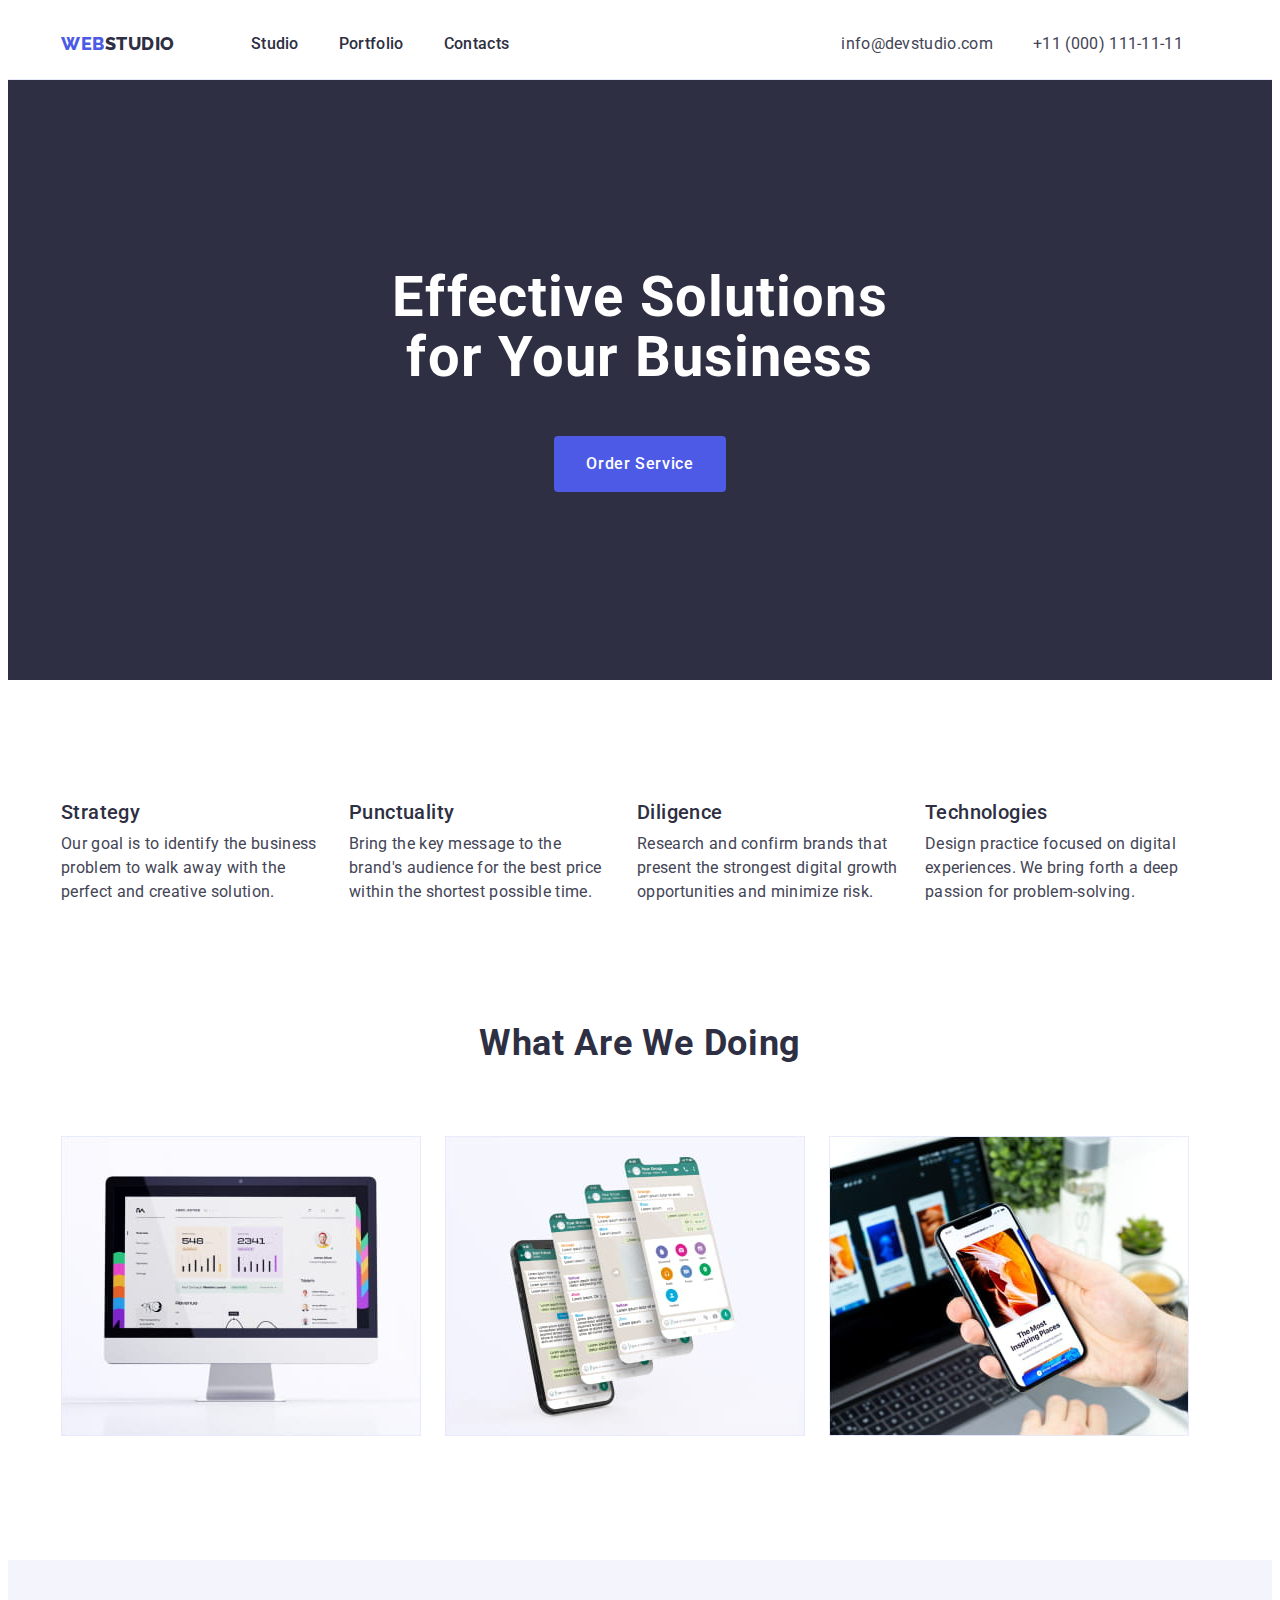
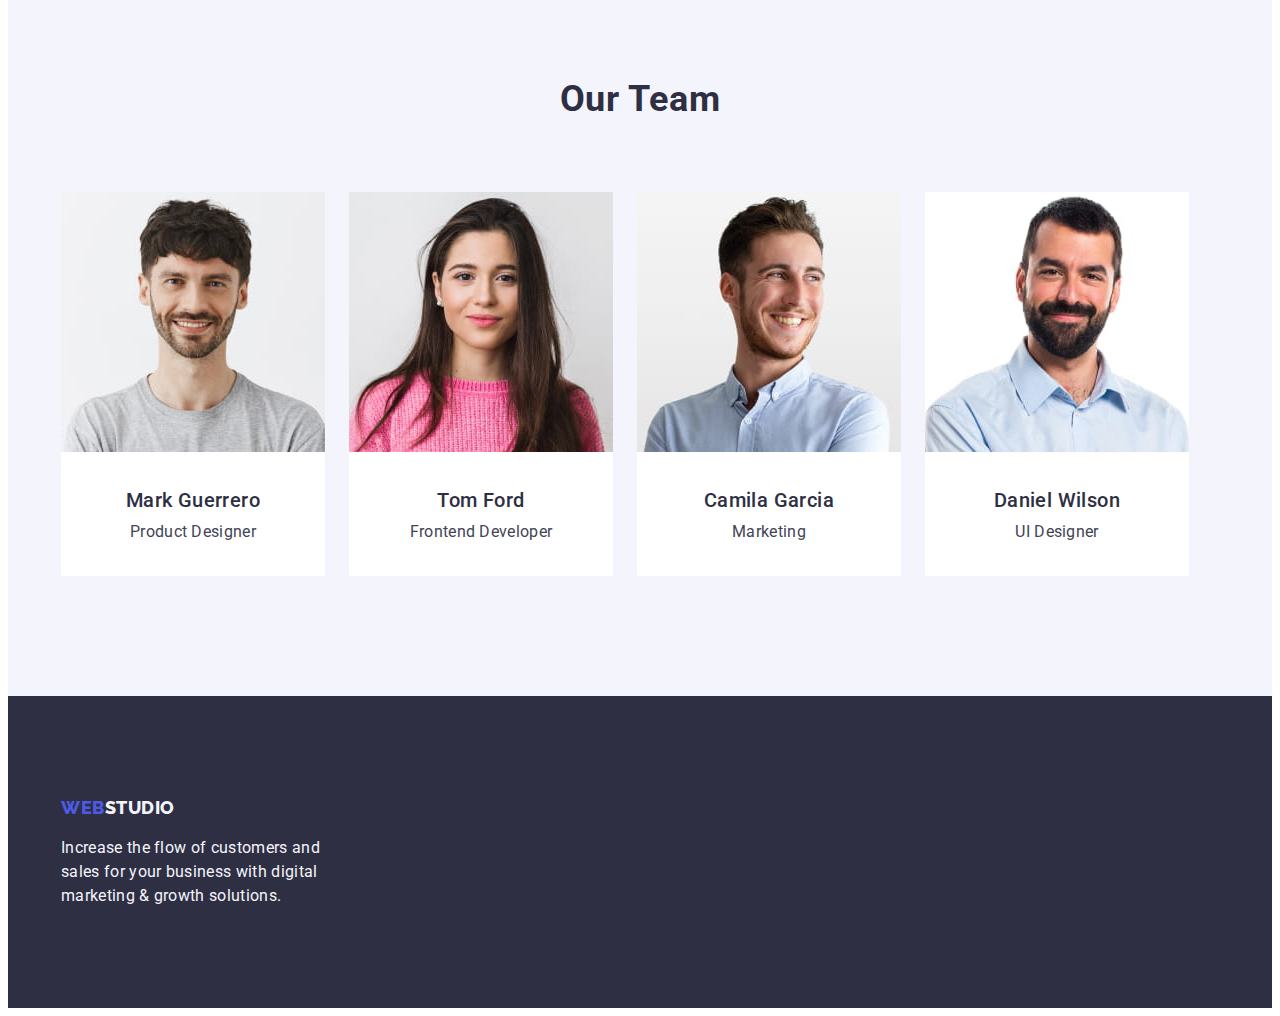
==== index.html @ 7da75454 "Initial commit" ====
<!DOCTYPE html>
<html lang="en">
  <head>
    <link rel="stylesheet" href="./css/styles.css" />
    <meta charset="UTF-8" />
    <meta http-equiv="X-UA-Compatible" content="IE=edge" />
    <meta name="viewport" content="width=device-width, initial-scale=1.0" />
    <title>Webstudio</title>
    <link rel="preconnect" href="https://fonts.googleapis.com" />
    <link rel="preconnect" href="https://fonts.gstatic.com" crossorigin />
    <link
      href="https://fonts.googleapis.com/css2?family=Raleway:wght@800&family=Roboto:wght@400;500;700;900&display=swap"
      rel="stylesheet"
    />
    <link
      rel="stylesheet"
      href="https://cdnjs.cloudflare.com/ajax/libs/modern-normalize/1.1.0/modern-normalize.min.css"
      integrity="sha512-wpPYUAdjBVSE4KJnH1VR1HeZfpl1ub8YT/NKx4PuQ5NmX2tKuGu6U/JRp5y+Y8XG2tV+wKQpNHVUX03MfMFn9Q=="
      crossorigin="anonymous"
      referrerpolicy="no-referrer"
    />
    <link rel="stylesheet" href="./css/styles.css" />
  </head>
  <body>
    <header class="page-header">
      <div class="container conteiner-flex">
        <nav class="page-nav">
          <a class="link logo" href="./index.html"
            >WEB<span class="studio">Studio</span></a
          >
          <ul class="list header-flex">
            <li><a href="./index.html" class="menu-link link">Studio</a></li>
            <li>
              <a href="./portfolio.html" class="menu-link link">Portfolio</a>
            </li>
            <li><a href="" class="menu-link link">Contacts</a></li>
          </ul>
        </nav>
        <address class="contact-information">
          <ul class="list link flex-adress">
            <li class="contakt-mail link">
              <a class="contact-link link" href="mailto:info@devstudio.com"
                >info@devstudio.com</a
              >
            </li>
            <li class="contakt-mail link">
              <a class="contact-link link" href="tel:+110001111111"
                >+11 (000) 111-11-11</a
              >
            </li>
          </ul>
        </address>
      </div>
    </header>
    <main>
      <!-- section1 -->
      <section class="section-one">
        <div class="container">
          <h1 class="main-text">Effective Solutions for Your Business</h1>
          <button class="button-one" type="button">
            <span class="button-text">Order Service</span>
          </button>
        </div>
      </section>

      <!-- section2 -->
      <section class="section-two">
        <div class="container">
          <h2 hidden class="main-text-second">our strategy</h2>
          <ul class="list_style list flex-text-about">
            <li>
              <h3 class="main-two-section">Strategy</h3>
              <p class="two-section-text">
                Our goal is to identify the business problem to walk away with
                the perfect and creative solution.
              </p>
            </li>
            <li>
              <h3 class="main-two-section">Punctuality</h3>
              <p class="two-section-text">
                Bring the key message to the brand's audience for the best price
                within the shortest possible time.
              </p>
            </li>
            <li>
              <h3 class="main-two-section">Diligence</h3>
              <p class="two-section-text">
                Research and confirm brands that present the strongest digital
                growth opportunities and minimize risk.
              </p>
            </li>
            <li>
              <h3 class="main-two-section">Technologies</h3>
              <p class="two-section-text">
                Design practice focused on digital experiences. We bring forth a
                deep passion for problem-solving.
              </p>
            </li>
          </ul>
        </div>
      </section>
      <!-- section3 -->
      <section class="section-three">
        <div class="container">
          <h2 class="name-section">What Are We Doing</h2>
          <ul class="list flex-photo-first-page">
            <li>
              <img
                class=".photo-first-page"
                src="./images/img_1.jpg"
                alt="PC"
                width="360"
                height="300"
              />
            </li>
            <li>
              <img
                class=".photo-first-page"
                src="./images/img_2.jpg"
                alt="Phones"
                width="360"
                height="300"
              />
            </li>
            <li>
              <img
                class=".photo-first-page"
                src="./images/img_3.jpg"
                alt="PC and Phones"
                width="360"
                height="300"
              />
            </li>
          </ul>
        </div>
      </section>
      <!-- section 4 -->
      <section class="section-four">
        <div class="container">
          <h2 class="name-section">Our Team</h2>
          <ul class="list flex-photo-worker">
            <li class="back-photo">
              <img
                src="./images/img.jpg"
                alt="PHOTO MARK"
                width="264"
                height="260"
              /><div class="cont-worker-information">
              <h3 class="main-two-section">Mark Guerrero</h3>
              <p class="two-section-text">Product Designer</p><div>
            </li>
            <li class="back-photo">
              <img
                src="./images/img-1.jpg"
                alt="PHOTO TOM"
                width="264"
                height="260"
              />
              <div class="cont-worker-information">
              <h3 class="main-two-section">Tom Ford</h3>
              <p class="two-section-text">Frontend Developer</p></div>
            </li>
            <li class="back-photo">
              <img
                src="./images/./img-2.jpg"
                alt="PHOTO CAMILA"
                width="264"
                height="260"
              /><div class="cont-worker-information">
              <h3 class="main-two-section">Camila Garcia</h3>
              <p class="two-section-text">Marketing</p></div>
            </li>
            <li class="back-photo">
              <img
                src="./images/img-3.jpg"
                alt="PHOTO DANIEL"
                width="264"
                height="260"
              /><div class="cont-worker-information">
              <h3 class="main-two-section">Daniel Wilson</h3>
              <p class="two-section-text">UI Designer</p>
            </li>
          </ul>
        </div>
      </section>
    </main>
    <!-- Підвал -->
    <footer class="main-footer">
      <div class="container">
        <a class="link logo-footer" href="./index.html"
          >WEB<span class="studio-footer">Studio</span></a
        >
        <p class="footer-pharagrafe">
          Increase the flow of customers and <br />
          sales for your business with digital <br />
          marketing & growth solutions.
        </p>
      </div>
    </footer>
  </body>
</html>
---- css/styles.css ----
p,
h1,
h2,
h3,
h4,
h5,
h6 {
  margin: 0;
}
ul {
  margin: 0;
  padding: 0;
}

:root .list {
  list-style: none;
  text-decoration: none;
}
.link {
  text-decoration: none;
  font-style: normal;
}
body {
  font-family: "Roboto", sans-serif;
  color: #434455;
  background-color: #ffffff;
}
.page-header {
  border-bottom: #e7e9fc solid 1px;
}

.logo {
  font-family: "Raleway", sans-serif;
  font-weight: 800;
  font-size: 18px;
  line-height: 1.17;
  display: flex;
  align-items: center;
  letter-spacing: 0.03em;
  text-transform: uppercase;
  color: #4d5ae5;
  text-decoration: none;
}
.studio {
  font-family: "Raleway", sans-serif;
  font-weight: 800;
  font-size: 18px;
  line-height: 1.17;
  letter-spacing: 0.03em;
  text-transform: uppercase;
  color: #2e2f42;
  text-decoration: none;
}
.menu-link {
  font-weight: 500;
  font-size: 16px;
  line-height: 1.5;
  letter-spacing: 0.02em;
  color: #2e2f42;
  padding-top: 24px;
  padding-bottom: 24px;
}
.menu-link:hover {
  color: #404bbf;
}
.menu-link:focus {
  color: #404bbf;
}
.contact-information {
  font-size: normal;
  list-style: none;
  font-style: normal;
}
.contact-information:focus,
.contact-information:hover {
  color: #404bbf;
}
.contact-link {
  font-size: 16px;
  line-height: 1.5;
  letter-spacing: 0.02em;
  color: #434455;
}
.contact-link:focus,
.contact-link:hover {
  color: #404bbf;
}

/* -------------------------MAIN------------------  */
.section-one {
  background-color: #2e2f42;
  padding-top: 188px;
  padding-bottom: 188px;
}
h1 {
  font-size: 56px;
  line-height: 1.07;
  text-align: center;
  letter-spacing: 0.02em;
  color: #ffffff;
}
.button-one {
  background-color: #4d5ae5;
  font-family: "Roboto", sans-serif;
  font-weight: 500;
  font-size: 16px;
  line-height: 1.5;
  letter-spacing: 0.04em;
  color: #ffffff;
  cursor: pointer;
  padding: 16px 32px;
  border-radius: 4px;
  border: 0px;
  margin: 0 auto;
  display: block;
  margin-top: 48px;
}
.button-one:hover,
.button-one:focus {
  background-color: #404bbf;
}
.button-text {
  font-family: "Roboto", sans-serif;
}

/* -----------section two------------------ */
.section-two {
  padding-top: 120px;
  padding-bottom: 120px;
}
.main-two-section {
  font-weight: 500;
  font-size: 20px;
  line-height: 1.2;
  letter-spacing: 0.02em;
  color: #2e2f42;
  display: contents;
}
.two-section-text {
  font-size: 16px;
  line-height: 1.5;
  letter-spacing: 0.02em;
  color: #434455;
  margin-top: 8px;
}
.main-two-section {
  text-align: center;
  margin-top: 32px;
}

/* ---------------section 3--------------- */
.section-three {
  padding-bottom: 120px;
}
.name-section {
  font-size: 36px;
  line-height: 1.11;
  text-align: center;
  letter-spacing: 0.02em;
  text-transform: capitalize;
  color: #2e2f42;
}
/* ---------------section 4--------------- */
.section-four {
  background-color: #f4f4fd;
  padding-top: 120px;
  padding-bottom: 120px;
}
.back-photo {
  background-color: #ffffff;
}
.cont-worker-information {
  padding-top: 32px;
  padding-bottom: 32px;
  text-align: center;
}
/* ---------------footer--------------- */
.main-footer {
  background-color: #2e2f42;
  padding-top: 101px;
  padding-bottom: 100px;
}
.footer-pharagrafe {
  margin-top: 17.5px;
}
.footer-logo {
  color: #f4f4fd;
}
.footer-pharagrafe {
  font-size: 16px;
  line-height: 1.5;
  letter-spacing: 0.02em;
  color: #f4f4fd;
}

.logo-footer {
  font-family: "Raleway", sans-serif;
  font-weight: 800;
  font-size: 18px;
  line-height: 1.17;
  display: flex;
  align-items: center;
  letter-spacing: 0.03em;
  text-transform: uppercase;
  color: #4d5ae5;
  text-decoration: none;
}
.studio-footer {
  font-family: "Raleway", sans-serif;
  font-weight: 800;
  font-size: 18px;
  line-height: 1.17;
  letter-spacing: 0.03em;
  text-transform: uppercase;
  color: #f4f4fd;
  text-decoration: none;
}

/*    PAAAAAAAAAAAAAAAGE TWO */
/* -----------HEADER--------------- */
.section-one-two-page {
  padding-top: 96px;
  padding-bottom: 120px;
}
.button-second-page {
  font-family: "Roboto", sans-serif;
  font-weight: 500;
  font-size: 16px;
  line-height: 1.5;
  letter-spacing: 0.04em;
  color: #4d5ae5;
  background-color: #f4f4fd;
  cursor: pointer;
}
.button-second-page:hover {
  color: #ffffff;
  background-color: #404bbf;
}
.button-second-page:focus {
  color: #ffffff;
  background-color: #404bbf;
}
.page-two-border {
  border-left: #e7e9fc solid 1px;
}
.main-two-page {
  font-weight: 500;
  font-size: 20px;
  line-height: 1.2;
  letter-spacing: 0.02em;
  color: #2e2f42;
}
.two-page-text {
  font-size: 16px;
  line-height: 1.5;
  letter-spacing: 0.02em;
  color: #434455;
  margin-top: 8px;
  /* padding-bottom: 32px;
  padding-left: 16px; */
}
.flex-img {
  display: block;
}
.img-text {
  padding-left: 16px;
  justify-content: flex-start;
  border-bottom: #e7e9fc solid 1px;
  border-left: #e7e9fc solid 1px;
  border-right: #e7e9fc solid 1px;
  padding-top: 32px;
  padding-bottom: 32px;
  padding-left: 16px;
}
.container {
  width: 1158px;
  padding-left: 15px;
  padding-right: 15px;
  margin: 0 auto;
}
.conteiner-flex {
  display: flex;
  align-items: center;
}
.page-nav {
  display: flex;
  align-items: center;
}

.header-flex {
  display: flex;
  align-items: center;
  gap: 40px;
  margin-right: 332px;
}
.flex-adress {
  display: flex;
  align-items: center;
  gap: 40px;
}
.logo {
  margin-right: 76px;
  padding: 25px 0;
}
.main-text {
  width: 496px;
  height: 120px;
  margin: 0 auto;
}
.flex-text-about {
  display: flex;
  gap: 24px;
}
.two-section-text {
  width: 264px;
}
.name-section {
  margin: 0 auto 72px;
}
.flex-photo-first-page {
  display: flex;
  margin-top: 72px;
  gap: 24px;
  margin: 72px auto 0;
}
.flex-photo-worker {
  display: flex;
  gap: 24px;
  margin: 0 auto;
}
.photo-first-page {
  display: block;
  max-width: 100%;
  height: auto;
}
/* потребує доопрацювання */
/* Флекси 2 сторінка */

.button-flex {
  display: flex;
  gap: 24px;
  justify-content: center;
  margin-bottom: 72px;
}
.button-second-page {
  box-sizing: content-box;
  padding: 12px 24px;
  border: 1px solid #e7e9fc;
  border-radius: 4px;
  column-gap: 24px;
}
.flex-photos {
  display: flex;
  flex-wrap: wrap;
  flex-basis: calc((100% - 48px) / 3);
  gap: 24px;
}
.conteiner-phoro {
  flex-basis: calc((100% -48px) / 3);
  row-gap: 48px;
}
---- css/styles.css ----
p,
h1,
h2,
h3,
h4,
h5,
h6 {
  margin: 0;
}
ul {
  margin: 0;
  padding: 0;
}

:root .list {
  list-style: none;
  text-decoration: none;
}
.link {
  text-decoration: none;
  font-style: normal;
}
body {
  font-family: "Roboto", sans-serif;
  color: #434455;
  background-color: #ffffff;
}
.page-header {
  border-bottom: #e7e9fc solid 1px;
}

.logo {
  font-family: "Raleway", sans-serif;
  font-weight: 800;
  font-size: 18px;
  line-height: 1.17;
  display: flex;
  align-items: center;
  letter-spacing: 0.03em;
  text-transform: uppercase;
  color: #4d5ae5;
  text-decoration: none;
}
.studio {
  font-family: "Raleway", sans-serif;
  font-weight: 800;
  font-size: 18px;
  line-height: 1.17;
  letter-spacing: 0.03em;
  text-transform: uppercase;
  color: #2e2f42;
  text-decoration: none;
}
.menu-link {
  font-weight: 500;
  font-size: 16px;
  line-height: 1.5;
  letter-spacing: 0.02em;
  color: #2e2f42;
  padding-top: 24px;
  padding-bottom: 24px;
}
.menu-link:hover {
  color: #404bbf;
}
.menu-link:focus {
  color: #404bbf;
}
.contact-information {
  font-size: normal;
  list-style: none;
  font-style: normal;
}
.contact-information:focus,
.contact-information:hover {
  color: #404bbf;
}
.contact-link {
  font-size: 16px;
  line-height: 1.5;
  letter-spacing: 0.02em;
  color: #434455;
}
.contact-link:focus,
.contact-link:hover {
  color: #404bbf;
}

/* -------------------------MAIN------------------  */
.section-one {
  background-color: #2e2f42;
  padding-top: 188px;
  padding-bottom: 188px;
}
h1 {
  font-size: 56px;
  line-height: 1.07;
  text-align: center;
  letter-spacing: 0.02em;
  color: #ffffff;
}
.button-one {
  background-color: #4d5ae5;
  font-family: "Roboto", sans-serif;
  font-weight: 500;
  font-size: 16px;
  line-height: 1.5;
  letter-spacing: 0.04em;
  color: #ffffff;
  cursor: pointer;
  padding: 16px 32px;
  border-radius: 4px;
  border: 0px;
  margin: 0 auto;
  display: block;
  margin-top: 48px;
}
.button-one:hover,
.button-one:focus {
  background-color: #404bbf;
}
.button-text {
  font-family: "Roboto", sans-serif;
}

/* -----------section two------------------ */
.section-two {
  padding-top: 120px;
  padding-bottom: 120px;
}
.main-two-section {
  font-weight: 500;
  font-size: 20px;
  line-height: 1.2;
  letter-spacing: 0.02em;
  color: #2e2f42;
  display: contents;
}
.two-section-text {
  font-size: 16px;
  line-height: 1.5;
  letter-spacing: 0.02em;
  color: #434455;
  margin-top: 8px;
}
.main-two-section {
  text-align: center;
  margin-top: 32px;
}

/* ---------------section 3--------------- */
.section-three {
  padding-bottom: 120px;
}
.name-section {
  font-size: 36px;
  line-height: 1.11;
  text-align: center;
  letter-spacing: 0.02em;
  text-transform: capitalize;
  color: #2e2f42;
}
/* ---------------section 4--------------- */
.section-four {
  background-color: #f4f4fd;
  padding-top: 120px;
  padding-bottom: 120px;
}
.back-photo {
  background-color: #ffffff;
}
.cont-worker-information {
  padding-top: 32px;
  padding-bottom: 32px;
  text-align: center;
}
/* ---------------footer--------------- */
.main-footer {
  background-color: #2e2f42;
  padding-top: 101px;
  padding-bottom: 100px;
}
.footer-pharagrafe {
  margin-top: 17.5px;
}
.footer-logo {
  color: #f4f4fd;
}
.footer-pharagrafe {
  font-size: 16px;
  line-height: 1.5;
  letter-spacing: 0.02em;
  color: #f4f4fd;
}

.logo-footer {
  font-family: "Raleway", sans-serif;
  font-weight: 800;
  font-size: 18px;
  line-height: 1.17;
  display: flex;
  align-items: center;
  letter-spacing: 0.03em;
  text-transform: uppercase;
  color: #4d5ae5;
  text-decoration: none;
}
.studio-footer {
  font-family: "Raleway", sans-serif;
  font-weight: 800;
  font-size: 18px;
  line-height: 1.17;
  letter-spacing: 0.03em;
  text-transform: uppercase;
  color: #f4f4fd;
  text-decoration: none;
}

/*    PAAAAAAAAAAAAAAAGE TWO */
/* -----------HEADER--------------- */
.section-one-two-page {
  padding-top: 96px;
  padding-bottom: 120px;
}
.button-second-page {
  font-family: "Roboto", sans-serif;
  font-weight: 500;
  font-size: 16px;
  line-height: 1.5;
  letter-spacing: 0.04em;
  color: #4d5ae5;
  background-color: #f4f4fd;
  cursor: pointer;
}
.button-second-page:hover {
  color: #ffffff;
  background-color: #404bbf;
}
.button-second-page:focus {
  color: #ffffff;
  background-color: #404bbf;
}
.page-two-border {
  border-left: #e7e9fc solid 1px;
}
.main-two-page {
  font-weight: 500;
  font-size: 20px;
  line-height: 1.2;
  letter-spacing: 0.02em;
  color: #2e2f42;
}
.two-page-text {
  font-size: 16px;
  line-height: 1.5;
  letter-spacing: 0.02em;
  color: #434455;
  margin-top: 8px;
  /* padding-bottom: 32px;
  padding-left: 16px; */
}
.flex-img {
  display: block;
}
.img-text {
  padding-left: 16px;
  justify-content: flex-start;
  border-bottom: #e7e9fc solid 1px;
  border-left: #e7e9fc solid 1px;
  border-right: #e7e9fc solid 1px;
  padding-top: 32px;
  padding-bottom: 32px;
  padding-left: 16px;
}
.container {
  width: 1158px;
  padding-left: 15px;
  padding-right: 15px;
  margin: 0 auto;
}
.conteiner-flex {
  display: flex;
  align-items: center;
}
.page-nav {
  display: flex;
  align-items: center;
}

.header-flex {
  display: flex;
  align-items: center;
  gap: 40px;
  margin-right: 332px;
}
.flex-adress {
  display: flex;
  align-items: center;
  gap: 40px;
}
.logo {
  margin-right: 76px;
  padding: 25px 0;
}
.main-text {
  width: 496px;
  height: 120px;
  margin: 0 auto;
}
.flex-text-about {
  display: flex;
  gap: 24px;
}
.two-section-text {
  width: 264px;
}
.name-section {
  margin: 0 auto 72px;
}
.flex-photo-first-page {
  display: flex;
  margin-top: 72px;
  gap: 24px;
  margin: 72px auto 0;
}
.flex-photo-worker {
  display: flex;
  gap: 24px;
  margin: 0 auto;
}
.photo-first-page {
  display: block;
  max-width: 100%;
  height: auto;
}
/* потребує доопрацювання */
/* Флекси 2 сторінка */

.button-flex {
  display: flex;
  gap: 24px;
  justify-content: center;
  margin-bottom: 72px;
}
.button-second-page {
  box-sizing: content-box;
  padding: 12px 24px;
  border: 1px solid #e7e9fc;
  border-radius: 4px;
  column-gap: 24px;
}
.flex-photos {
  display: flex;
  flex-wrap: wrap;
  flex-basis: calc((100% - 48px) / 3);
  gap: 24px;
}
.conteiner-phoro {
  flex-basis: calc((100% -48px) / 3);
  row-gap: 48px;
}
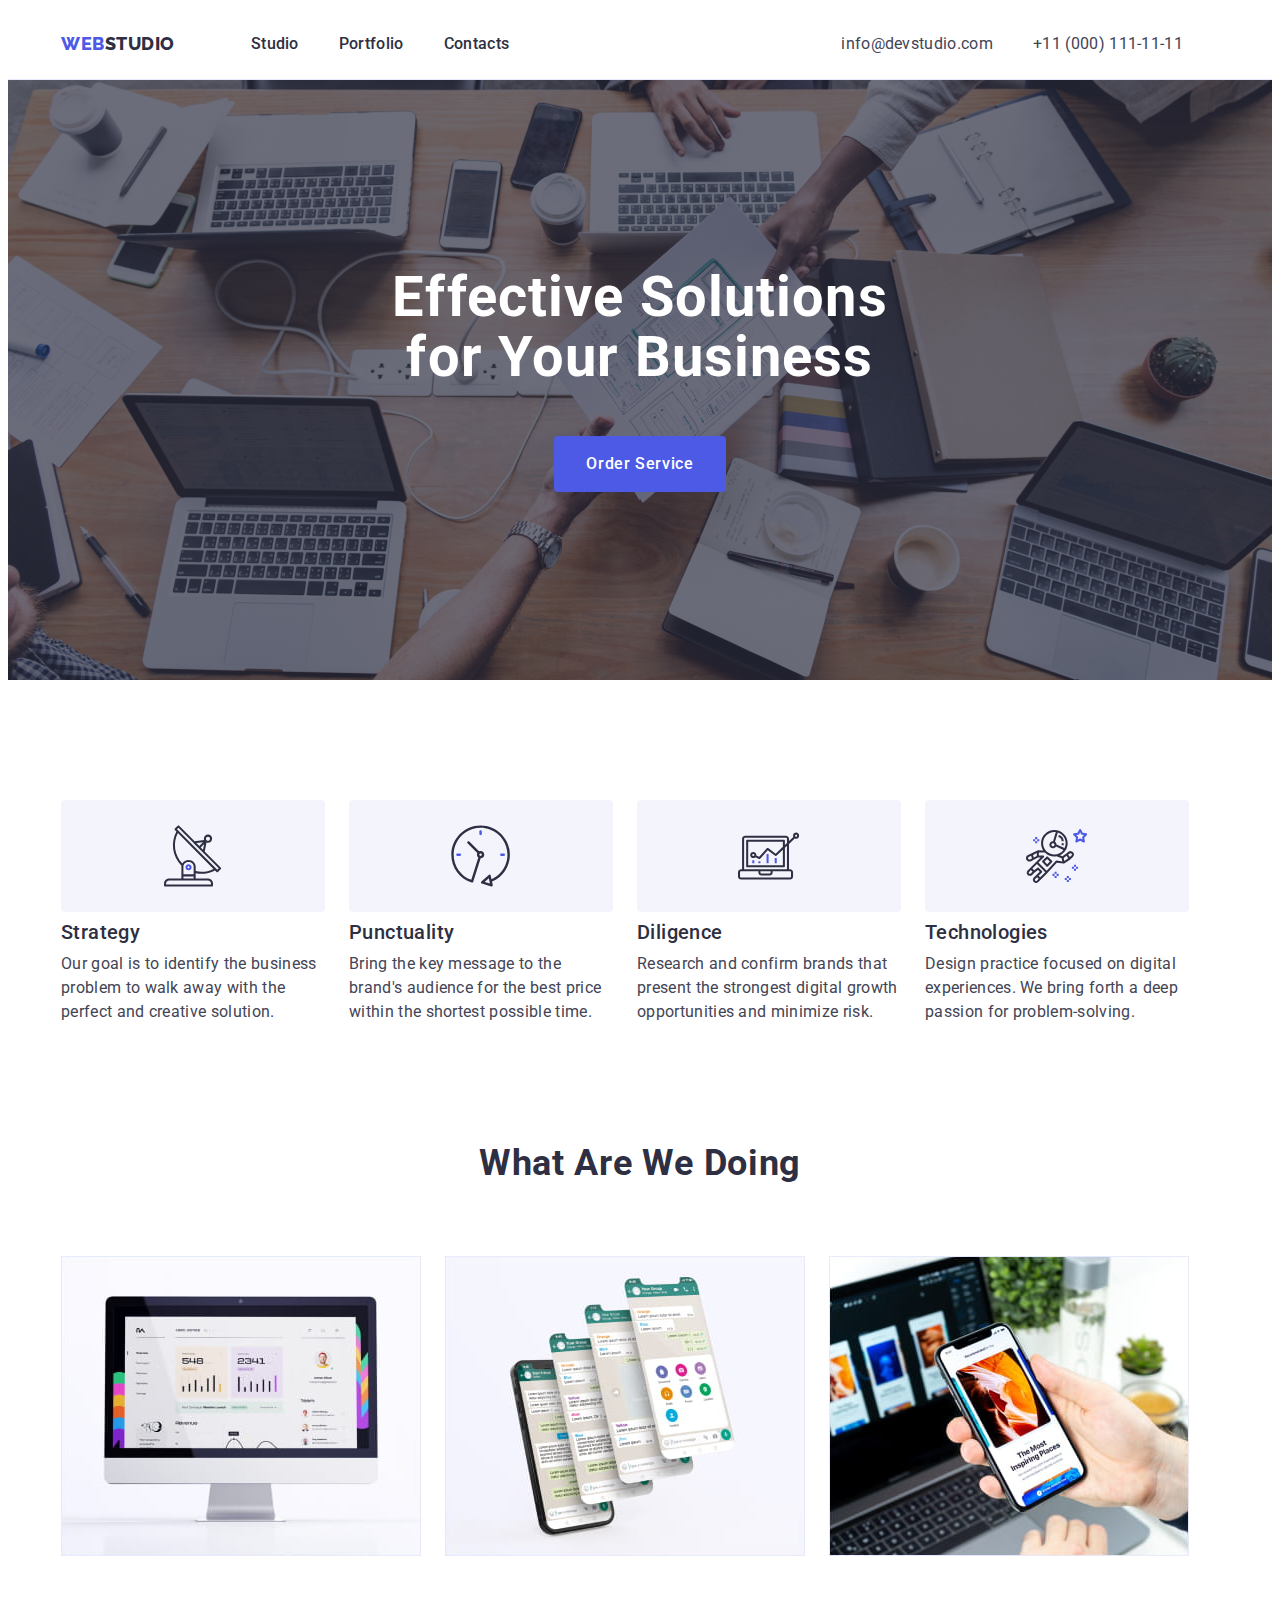
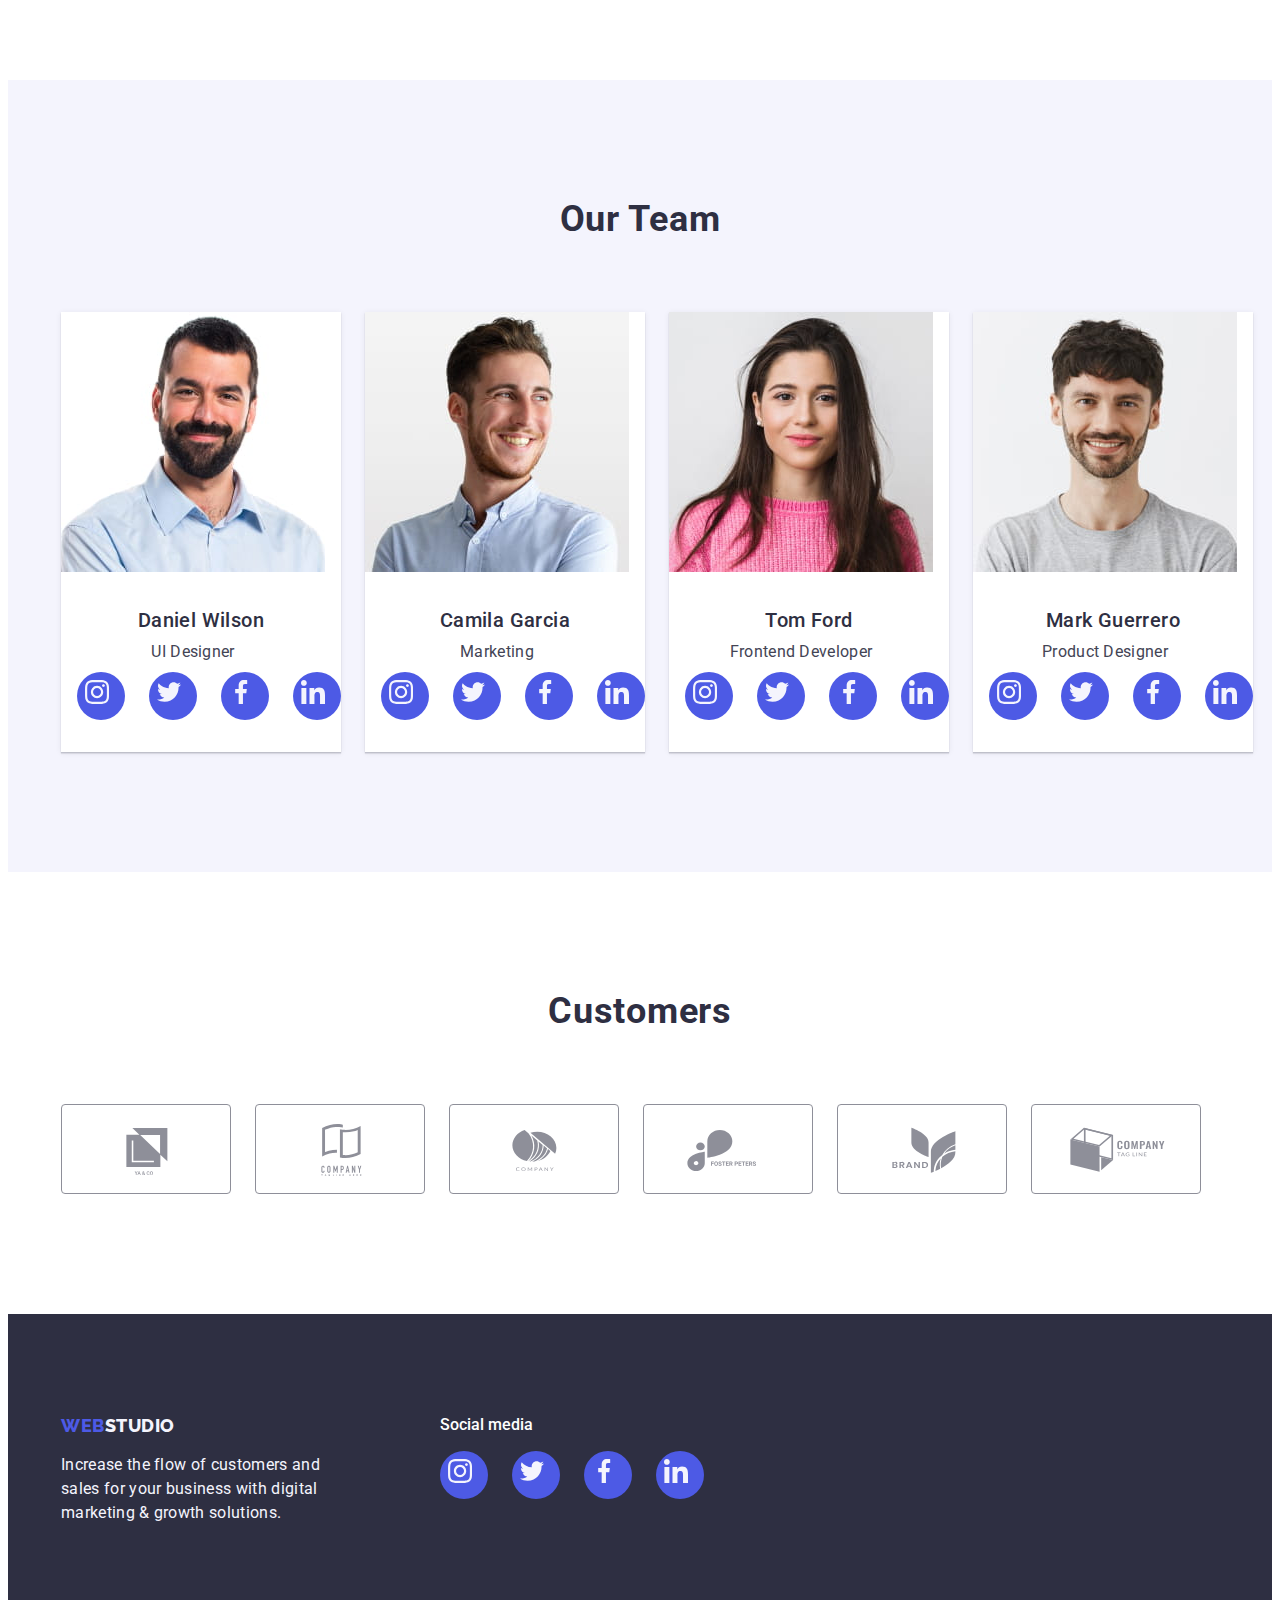
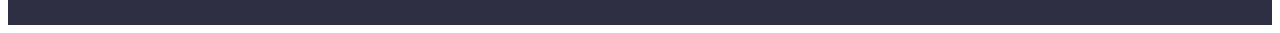
==== commit 14cd78ad: "спроба 1" ====
--- a/index.html
+++ b/index.html
@@ -69,6 +69,11 @@
           <h2 hidden class="main-text-second">our strategy</h2>
           <ul class="list_style list flex-text-about">
             <li>
+              <div class="icons-box">
+              <svg class="advantages-icons">
+                <use href="./icons.svg#icon-antenna"></use>
+              </svg>
+              </div>
               <h3 class="main-two-section">Strategy</h3>
               <p class="two-section-text">
                 Our goal is to identify the business problem to walk away with
@@ -76,6 +81,10 @@
               </p>
             </li>
             <li>
+              <div class="icons-box">
+              <svg class="advantages-icons">
+                <use href="./icons.svg#icon-clock"></use>
+              </svg></div>
               <h3 class="main-two-section">Punctuality</h3>
               <p class="two-section-text">
                 Bring the key message to the brand's audience for the best price
@@ -83,6 +92,10 @@
               </p>
             </li>
             <li>
+              <div class="icons-box">
+              <svg class="advantages-icons">
+                <use href="./icons.svg#icon-diagram"></use>
+              </svg></div>
               <h3 class="main-two-section">Diligence</h3>
               <p class="two-section-text">
                 Research and confirm brands that present the strongest digital
@@ -90,6 +103,10 @@
               </p>
             </li>
             <li>
+              <div class="icons-box">
+              <svg class="advantages-icons">
+                <use href="./icons.svg#icon-astronaut"></use>
+              </svg></div>
               <h3 class="main-two-section">Technologies</h3>
               <p class="two-section-text">
                 Design practice focused on digital experiences. We bring forth a
@@ -141,13 +158,49 @@
           <ul class="list flex-photo-worker">
             <li class="back-photo">
               <img
-                src="./images/img.jpg"
-                alt="PHOTO MARK"
+                src="./images/img-3.jpg"
+                alt="PHOTO DANIEL"
                 width="264"
                 height="260"
               /><div class="cont-worker-information">
-              <h3 class="main-two-section">Mark Guerrero</h3>
-              <p class="two-section-text">Product Designer</p><div>
+              <h3 class="main-two-section">Daniel Wilson</h3>
+              <p class="two-section-text">UI Designer</p><ul class="icon-footer-conteiner list worker-soc">
+          <li class="icon-footer-box"><a class="flex-social-icons" href=""><svg class="social-icons">
+        <use href="./icons.svg#icon-instagram"></use>
+      </svg></a></li>
+          <li class="icon-footer-box"><a class="flex-social-icons" href=""><svg class="social-icons">
+        <use href="./icons.svg#icon-twitter"></use>
+      </svg></a></li>
+          <li class="icon-footer-box"><a class="flex-social-icons" href=""><svg class="social-icons">
+        <use href="./icons.svg#icon-facebook"></use>
+      </svg></a></li>
+          <li class="icon-footer-box"><a class="flex-social-icons" href=""><svg class="social-icons">
+        <use href="./icons.svg#icon-linkedin"></use>
+      </svg></a></li>
+        </ul></div>
+            </li>
+            <li class="back-photo">
+              <img
+                src="./images/./img-2.jpg"
+                alt="PHOTO CAMILA"
+                width="264"
+                height="260"
+              /><div class="cont-worker-information">
+              <h3 class="main-two-section">Camila Garcia</h3>
+              <p class="two-section-text">Marketing</p><ul class="icon-footer-conteiner list worker-soc">
+          <li class="icon-footer-box"><a class="flex-social-icons" href=""><svg class="social-icons">
+        <use href="./icons.svg#icon-instagram"></use>
+      </svg></a></li>
+          <li class="icon-footer-box"><a class="flex-social-icons" href=""><svg class="social-icons">
+        <use href="./icons.svg#icon-twitter"></use>
+      </svg></a></li>
+          <li class="icon-footer-box"><a class="flex-social-icons" href=""><svg class="social-icons">
+        <use href="./icons.svg#icon-facebook"></use>
+      </svg></a></li>
+          <li class="icon-footer-box"><a class="flex-social-icons" href=""><svg class="social-icons">
+        <use href="./icons.svg#icon-linkedin"></use>
+      </svg></a></li>
+        </ul></div>
             </li>
             <li class="back-photo">
               <img
@@ -158,27 +211,85 @@
               />
               <div class="cont-worker-information">
               <h3 class="main-two-section">Tom Ford</h3>
-              <p class="two-section-text">Frontend Developer</p></div>
+              <p class="two-section-text">Frontend Developer</p><ul class="icon-footer-conteiner list worker-soc">
+          <li class="icon-footer-box"><a class="flex-social-icons" href=""><svg class="social-icons">
+        <use href="./icons.svg#icon-instagram"></use>
+      </svg></a></li>
+          <li class="icon-footer-box"><a class="flex-social-icons" href=""><svg class="social-icons">
+        <use href="./icons.svg#icon-twitter"></use>
+      </svg></a></li>
+          <li class="icon-footer-box"><a class="flex-social-icons" href=""><svg class="social-icons">
+        <use href="./icons.svg#icon-facebook"></use>
+      </svg></a></li>
+          <li class="icon-footer-box"><a class="flex-social-icons" href=""><svg class="social-icons">
+        <use href="./icons.svg#icon-linkedin"></use>
+      </svg></a></li>
+        </ul></div>
             </li>
             <li class="back-photo">
               <img
-                src="./images/./img-2.jpg"
-                alt="PHOTO CAMILA"
+                src="./images/img.jpg"
+                alt="PHOTO MARK"
                 width="264"
                 height="260"
               /><div class="cont-worker-information">
-              <h3 class="main-two-section">Camila Garcia</h3>
-              <p class="two-section-text">Marketing</p></div>
-            </li>
-            <li class="back-photo">
-              <img
-                src="./images/img-3.jpg"
-                alt="PHOTO DANIEL"
-                width="264"
-                height="260"
-              /><div class="cont-worker-information">
-              <h3 class="main-two-section">Daniel Wilson</h3>
-              <p class="two-section-text">UI Designer</p>
+              <h3 class="main-two-section">Mark Guerrero</h3>
+              <p class="two-section-text">Product Designer</p>
+              <ul class="icon-footer-conteiner list worker-soc">
+          <li class="icon-footer-box"><a class="flex-social-icons" href=""><svg class="social-icons">
+        <use href="./icons.svg#icon-instagram"></use>
+      </svg></a></li>
+          <li class="icon-footer-box"><a class="flex-social-icons" href=""><svg class="social-icons">
+        <use href="./icons.svg#icon-twitter"></use>
+      </svg></a></li>
+          <li class="icon-footer-box"><a class="flex-social-icons" href=""><svg class="social-icons">
+        <use href="./icons.svg#icon-facebook"></use>
+      </svg></a></li>
+          <li class="icon-footer-box"><a class="flex-social-icons" href=""><svg class="social-icons">
+        <use href="./icons.svg#icon-linkedin"></use>
+      </svg></a></li>
+        </ul><div>
+                
+            </li>
+            
+          </ul>
+        </div>
+      </section>
+      <!-- --------SECTION 5---------- -->
+      <section class="section-five">
+        <div class="container">
+          <h2 class="name-section">Customers</h2>
+          <ul class="customer-flex">
+            <li class="customer-box"><a class="custemer-link" href="">
+              <svg class="customers-icons">
+                <use class="costomer-icon" href="./icons.svg#icon-logo"></use>
+              </svg></a>
+            </li >
+            <li class="customer-box">
+              <a class="custemer-link" href="">
+              <svg class="customers-icons">
+                <use href="./icons.svg#icon-logo-two"></use>
+              </svg></a>
+            </li >
+            <li class="customer-box"><a class="custemer-link" href="">
+              <svg class="customers-icons">
+                <use href="./icons.svg#icon-logo-three"></use>
+              </svg></a>
+            </li >
+            <li class="customer-box"><a class="custemer-link" href="">
+              <svg class="customers-icons">
+                <use href="./icons.svg#icon-logo-four"></use>
+              </svg></a>
+            </li >
+            <li class="customer-box"><a class="custemer-link" href="">
+              <svg class="customers-icons">
+                <use href="./icons.svg#icon-logo-five"></use>
+              </svg></a>
+            </li >
+            <li class="customer-box"><a class="custemer-link" href="">
+              <svg class="customers-icons">
+                <use href="./icons.svg#icon-logo-six"></use>
+              </svg></a>
             </li>
           </ul>
         </div>
@@ -186,7 +297,8 @@
     </main>
     <!-- Підвал -->
     <footer class="main-footer">
-      <div class="container">
+      <div class="container flex-conteiner">
+        <div>
         <a class="link logo-footer" href="./index.html"
           >WEB<span class="studio-footer">Studio</span></a
         >
@@ -196,6 +308,24 @@
           marketing & growth solutions.
         </p>
       </div>
+      <div >
+        <h4 class="social-text">Social media</h4>
+        <ul class="icon-footer-conteiner list">
+          <li class="icon-footer-box"><a class="flex-social-icons" href=""><svg class="social-icons">
+        <use href="./icons.svg#icon-instagram"></use>
+      </svg></a></li>
+          <li class="icon-footer-box"><a class="flex-social-icons" href=""><svg class="social-icons">
+        <use href="./icons.svg#icon-twitter"></use>
+      </svg></a></li>
+          <li class="icon-footer-box"><a class="flex-social-icons" href=""><svg class="social-icons">
+        <use href="./icons.svg#icon-facebook"></use>
+      </svg></a></li>
+          <li class="icon-footer-box"><a class="flex-social-icons" href=""><svg class="social-icons">
+        <use href="./icons.svg#icon-linkedin"></use>
+      </svg></a></li>
+        </ul>
+      </div>
+     </div>
     </footer>
   </body>
 </html>
--- a/css/styles.css
+++ b/css/styles.css
@@ -88,9 +88,19 @@
 
 /* -------------------------MAIN------------------  */
 .section-one {
+  margin: 0 auto;
+  max-width: 1440px;
   background-color: #2e2f42;
   padding-top: 188px;
   padding-bottom: 188px;
+  background-image: linear-gradient(
+      rgba(46, 47, 66, 0.7),
+      rgba(46, 47, 66, 0.7)
+    ),
+    url(../images/sec-one-back.jpg);
+  background-repeat: no-repeat;
+  background-position: center;
+  background-size: cover;
 }
 h1 {
   font-size: 56px;
@@ -135,6 +145,7 @@
   letter-spacing: 0.02em;
   color: #2e2f42;
   display: contents;
+  margin-top: 8px;
 }
 .two-section-text {
   font-size: 16px;
@@ -168,17 +179,60 @@
 }
 .back-photo {
   background-color: #ffffff;
+  box-shadow: 0px 1px 6px rgba(46, 47, 66, 0.08),
+    0px 1px 1px rgba(46, 47, 66, 0.16), 0px 2px 1px rgba(46, 47, 66, 0.08);
 }
 .cont-worker-information {
   padding-top: 32px;
   padding-bottom: 32px;
   text-align: center;
+}
+
+/* -------------section 5------------------ */
+.section-five {
+  padding-top: 120px;
+  padding-bottom: 120px;
+}
+.custemer-link {
+  text-decoration: none;
+  width: 100%;
+  height: 100%;
+  display: flex;
+  justify-content: center;
+  align-items: center;
+}
+.customer-flex {
+  display: flex;
+  list-style: none;
+  gap: 24px;
+}
+.customer-box {
+  width: 168px;
+  height: 88px;
+  border: #8e8f99 solid 1px;
+  border-radius: 4px;
+}
+
+.customers-icons {
+  width: 104px;
+  height: 56px;
+  fill: #8e8f99;
+}
+
+.customers-icons:hover,
+.customers-icons:focus {
+  fill: #404bbf;
 }
 /* ---------------footer--------------- */
 .main-footer {
   background-color: #2e2f42;
   padding-top: 101px;
   padding-bottom: 100px;
+  display: flex;
+}
+.flex-conteiner {
+  display: flex;
+  gap: 120px;
 }
 .footer-pharagrafe {
   margin-top: 17.5px;
@@ -215,6 +269,14 @@
   color: #f4f4fd;
   text-decoration: none;
 }
+.social-text {
+  font-family: "Roboto", sans-serif;
+  font-weight: 500;
+  font-size: 16px;
+  line-height: 1.28;
+  color: #ffffff;
+  margin-bottom: 16px;
+}
 
 /*    PAAAAAAAAAAAAAAAGE TWO */
 /* -----------HEADER--------------- */
@@ -232,14 +294,16 @@
   background-color: #f4f4fd;
   cursor: pointer;
 }
-.button-second-page:hover {
-  color: #ffffff;
-  background-color: #404bbf;
-}
+.button-second-page:hover,
 .button-second-page:focus {
   color: #ffffff;
   background-color: #404bbf;
-}
+  box-shadow: 0px 3px 1px rgba(0, 0, 0, 0.1), 0px 2px 1px rgba(0, 0, 0, 0.08),
+    0px 2px 2px rgba(0, 0, 0, 0.12);
+  border-radius: 4px;
+  border: none;
+}
+
 .page-two-border {
   border-left: #e7e9fc solid 1px;
 }
@@ -256,8 +320,6 @@
   letter-spacing: 0.02em;
   color: #434455;
   margin-top: 8px;
-  /* padding-bottom: 32px;
-  padding-left: 16px; */
 }
 .flex-img {
   display: block;
@@ -286,7 +348,10 @@
   display: flex;
   align-items: center;
 }
-
+.conteiner-photo:hover {
+  box-shadow: 0px 1px 6px rgba(46, 47, 66, 0.08),
+    0px 1px 1px rgba(46, 47, 66, 0.16), 0px 2px 1px rgba(46, 47, 66, 0.08);
+}
 .header-flex {
   display: flex;
   align-items: center;
@@ -359,3 +424,46 @@
   flex-basis: calc((100% -48px) / 3);
   row-gap: 48px;
 }
+
+.advantages-icons {
+  width: 61.22px;
+  height: 64px;
+}
+.icon-footer-conteiner {
+  display: flex;
+  gap: 24px;
+}
+
+.icons-box {
+  width: 264px;
+  height: 112px;
+  display: flex;
+  background-color: #f4f4fd;
+  border-radius: 4px;
+  justify-content: center;
+  align-items: center;
+  margin-bottom: 8px;
+}
+.icon-footer-box {
+  width: 40px;
+  height: 40px;
+  border-radius: 50%;
+  background-color: #4d5ae5;
+  display: inline-flex;
+  padding-left: 8px;
+  padding-top: 8px;
+}
+.social-icons {
+  width: 24px;
+  height: 24px;
+  fill: #4d5ae5;
+}
+
+.worker-soc {
+  padding-left: 16px;
+  margin-top: 8px;
+}
+.icon-footer-box:hover,
+.icon-footer-box:focus {
+  background-color: #31d0aa;
+}
--- a/css/styles.css
+++ b/css/styles.css
@@ -88,9 +88,19 @@
 
 /* -------------------------MAIN------------------  */
 .section-one {
+  margin: 0 auto;
+  max-width: 1440px;
   background-color: #2e2f42;
   padding-top: 188px;
   padding-bottom: 188px;
+  background-image: linear-gradient(
+      rgba(46, 47, 66, 0.7),
+      rgba(46, 47, 66, 0.7)
+    ),
+    url(../images/sec-one-back.jpg);
+  background-repeat: no-repeat;
+  background-position: center;
+  background-size: cover;
 }
 h1 {
   font-size: 56px;
@@ -135,6 +145,7 @@
   letter-spacing: 0.02em;
   color: #2e2f42;
   display: contents;
+  margin-top: 8px;
 }
 .two-section-text {
   font-size: 16px;
@@ -168,17 +179,60 @@
 }
 .back-photo {
   background-color: #ffffff;
+  box-shadow: 0px 1px 6px rgba(46, 47, 66, 0.08),
+    0px 1px 1px rgba(46, 47, 66, 0.16), 0px 2px 1px rgba(46, 47, 66, 0.08);
 }
 .cont-worker-information {
   padding-top: 32px;
   padding-bottom: 32px;
   text-align: center;
+}
+
+/* -------------section 5------------------ */
+.section-five {
+  padding-top: 120px;
+  padding-bottom: 120px;
+}
+.custemer-link {
+  text-decoration: none;
+  width: 100%;
+  height: 100%;
+  display: flex;
+  justify-content: center;
+  align-items: center;
+}
+.customer-flex {
+  display: flex;
+  list-style: none;
+  gap: 24px;
+}
+.customer-box {
+  width: 168px;
+  height: 88px;
+  border: #8e8f99 solid 1px;
+  border-radius: 4px;
+}
+
+.customers-icons {
+  width: 104px;
+  height: 56px;
+  fill: #8e8f99;
+}
+
+.customers-icons:hover,
+.customers-icons:focus {
+  fill: #404bbf;
 }
 /* ---------------footer--------------- */
 .main-footer {
   background-color: #2e2f42;
   padding-top: 101px;
   padding-bottom: 100px;
+  display: flex;
+}
+.flex-conteiner {
+  display: flex;
+  gap: 120px;
 }
 .footer-pharagrafe {
   margin-top: 17.5px;
@@ -215,6 +269,14 @@
   color: #f4f4fd;
   text-decoration: none;
 }
+.social-text {
+  font-family: "Roboto", sans-serif;
+  font-weight: 500;
+  font-size: 16px;
+  line-height: 1.28;
+  color: #ffffff;
+  margin-bottom: 16px;
+}
 
 /*    PAAAAAAAAAAAAAAAGE TWO */
 /* -----------HEADER--------------- */
@@ -232,14 +294,16 @@
   background-color: #f4f4fd;
   cursor: pointer;
 }
-.button-second-page:hover {
-  color: #ffffff;
-  background-color: #404bbf;
-}
+.button-second-page:hover,
 .button-second-page:focus {
   color: #ffffff;
   background-color: #404bbf;
-}
+  box-shadow: 0px 3px 1px rgba(0, 0, 0, 0.1), 0px 2px 1px rgba(0, 0, 0, 0.08),
+    0px 2px 2px rgba(0, 0, 0, 0.12);
+  border-radius: 4px;
+  border: none;
+}
+
 .page-two-border {
   border-left: #e7e9fc solid 1px;
 }
@@ -256,8 +320,6 @@
   letter-spacing: 0.02em;
   color: #434455;
   margin-top: 8px;
-  /* padding-bottom: 32px;
-  padding-left: 16px; */
 }
 .flex-img {
   display: block;
@@ -286,7 +348,10 @@
   display: flex;
   align-items: center;
 }
-
+.conteiner-photo:hover {
+  box-shadow: 0px 1px 6px rgba(46, 47, 66, 0.08),
+    0px 1px 1px rgba(46, 47, 66, 0.16), 0px 2px 1px rgba(46, 47, 66, 0.08);
+}
 .header-flex {
   display: flex;
   align-items: center;
@@ -359,3 +424,46 @@
   flex-basis: calc((100% -48px) / 3);
   row-gap: 48px;
 }
+
+.advantages-icons {
+  width: 61.22px;
+  height: 64px;
+}
+.icon-footer-conteiner {
+  display: flex;
+  gap: 24px;
+}
+
+.icons-box {
+  width: 264px;
+  height: 112px;
+  display: flex;
+  background-color: #f4f4fd;
+  border-radius: 4px;
+  justify-content: center;
+  align-items: center;
+  margin-bottom: 8px;
+}
+.icon-footer-box {
+  width: 40px;
+  height: 40px;
+  border-radius: 50%;
+  background-color: #4d5ae5;
+  display: inline-flex;
+  padding-left: 8px;
+  padding-top: 8px;
+}
+.social-icons {
+  width: 24px;
+  height: 24px;
+  fill: #4d5ae5;
+}
+
+.worker-soc {
+  padding-left: 16px;
+  margin-top: 8px;
+}
+.icon-footer-box:hover,
+.icon-footer-box:focus {
+  background-color: #31d0aa;
+}
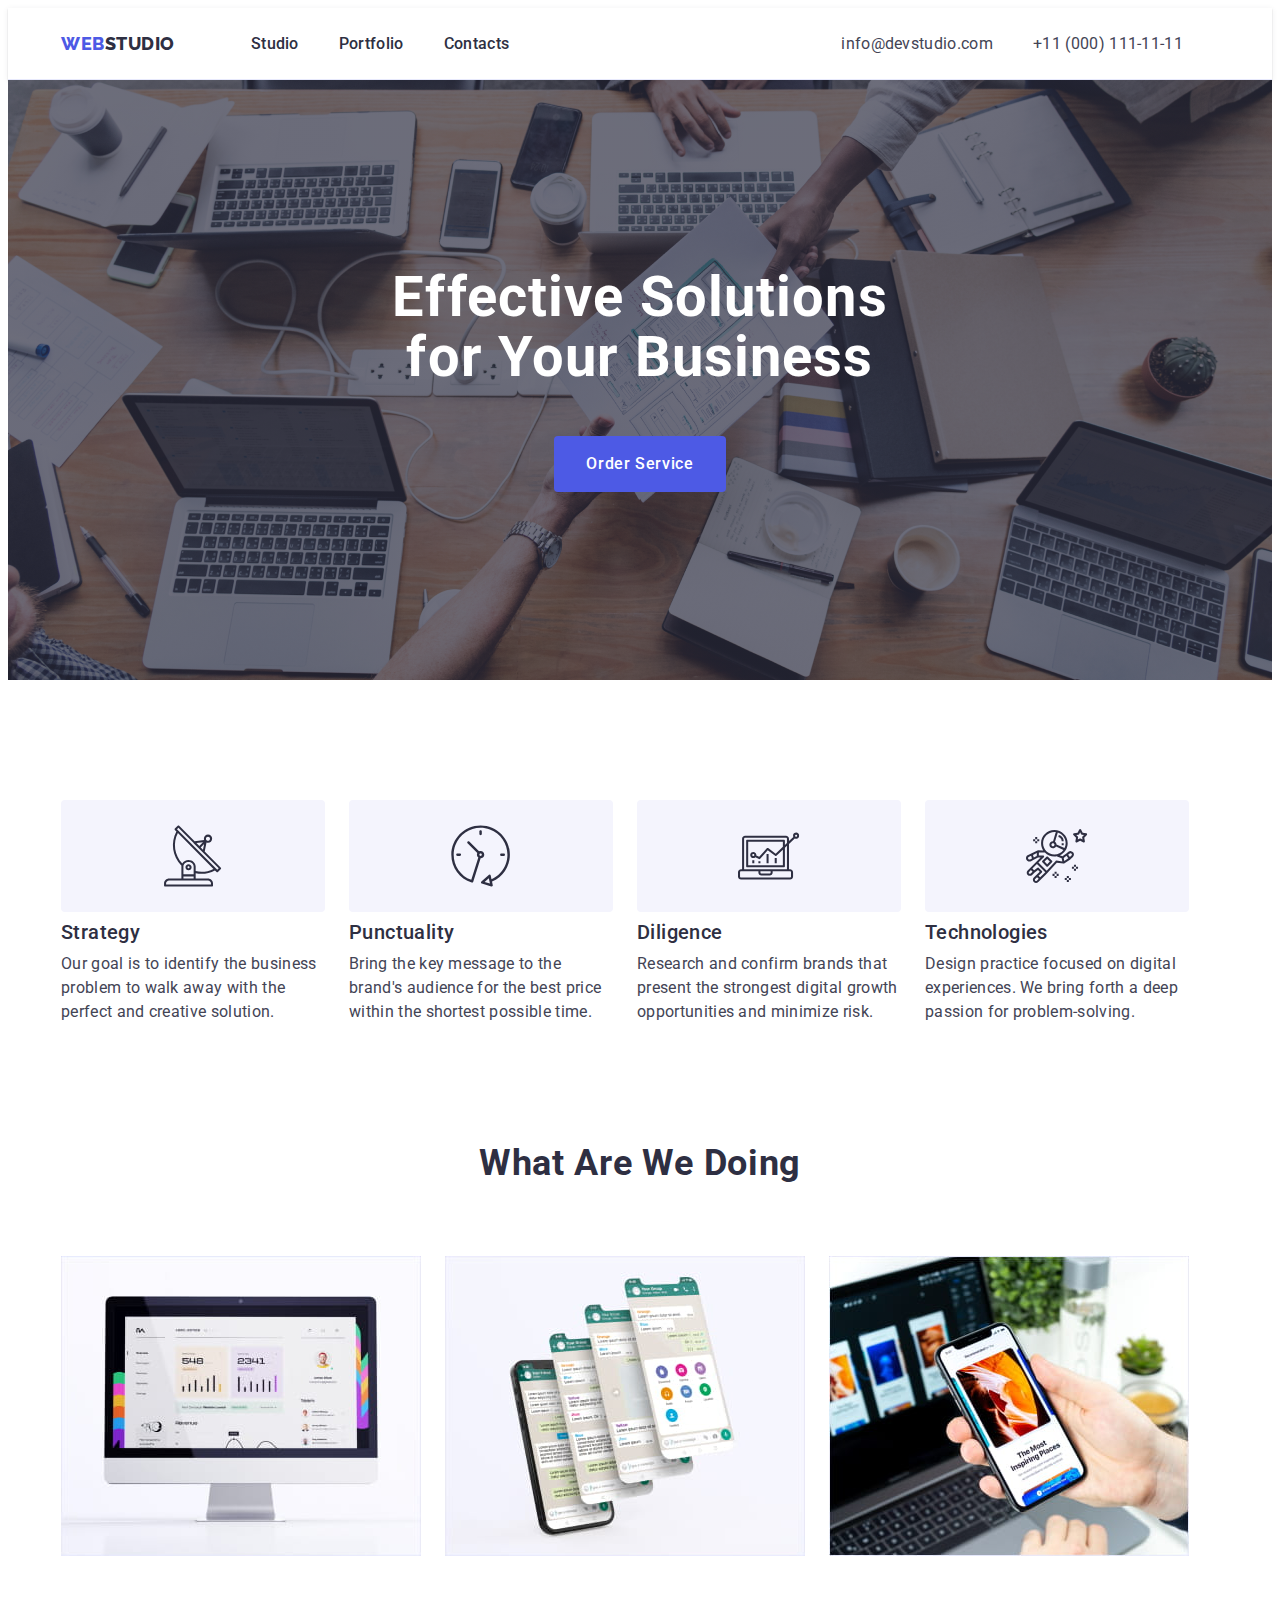
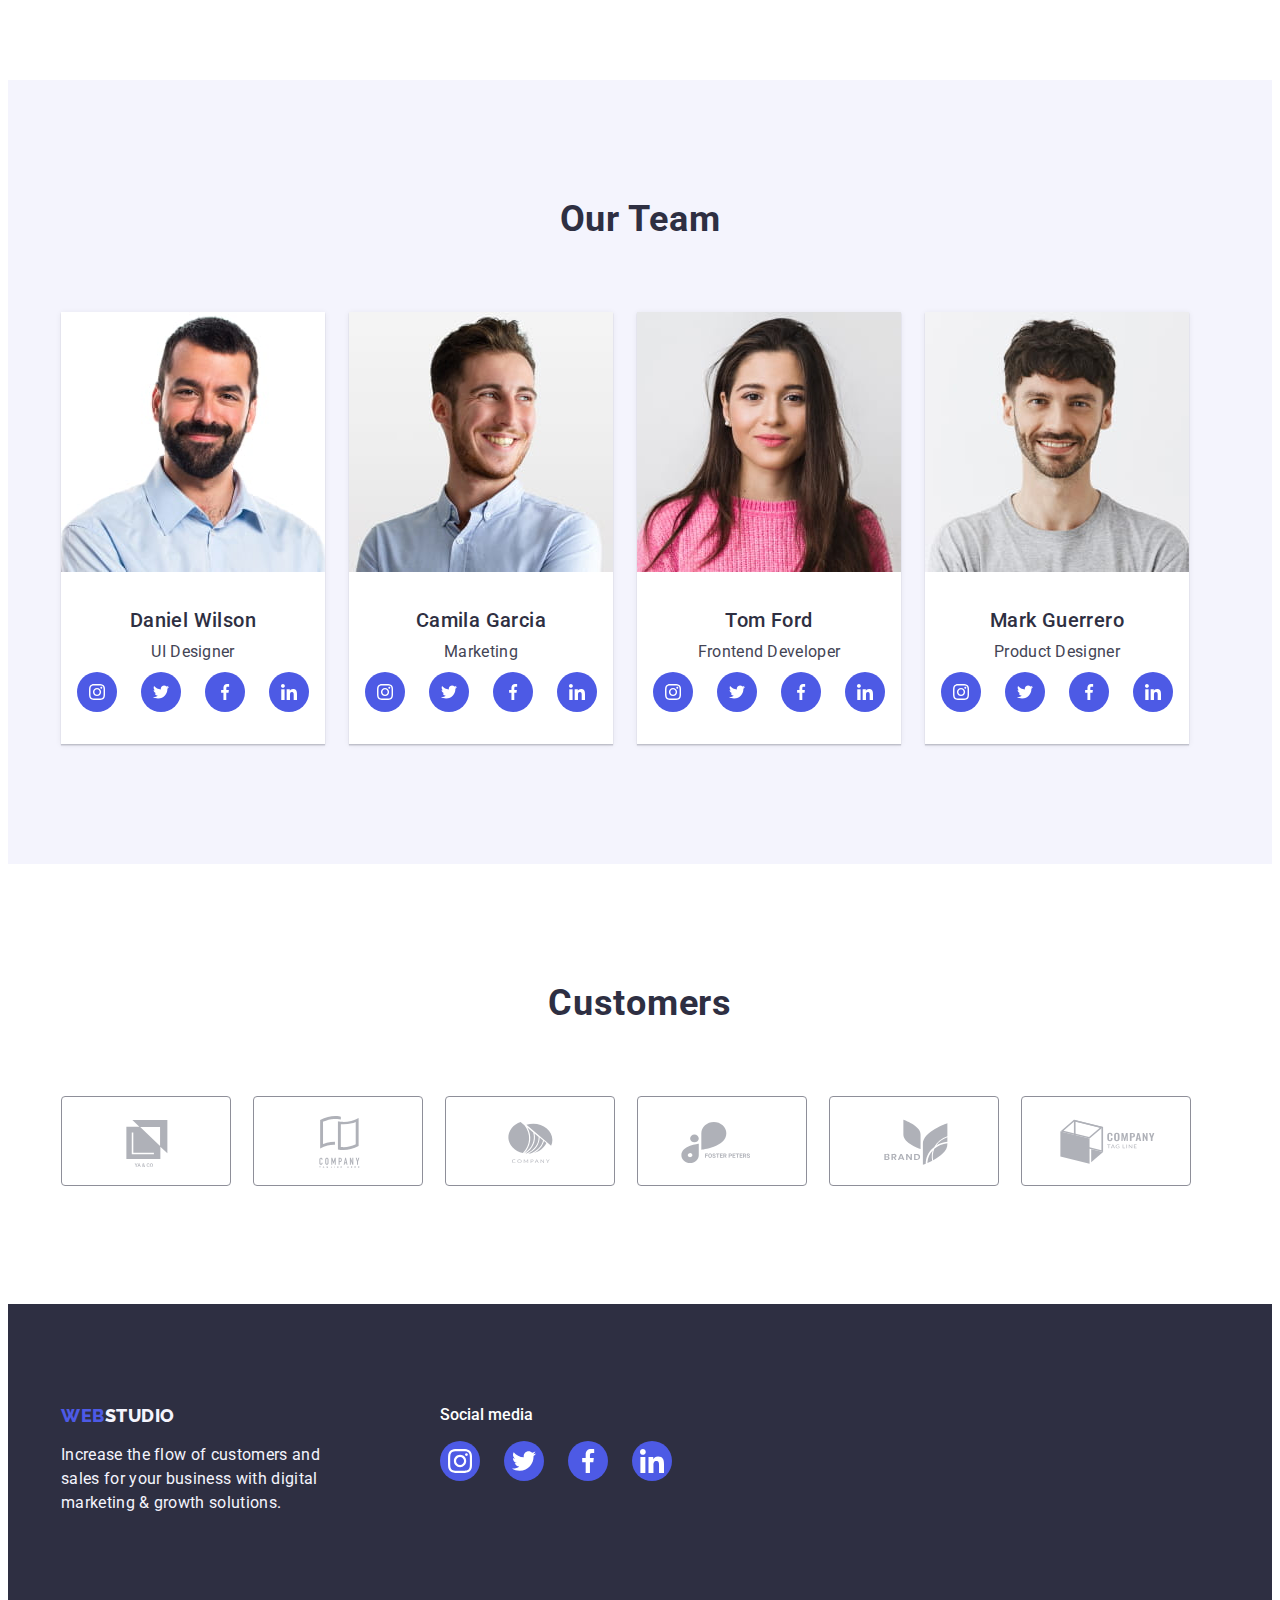
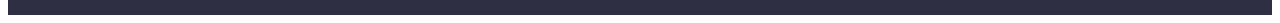
==== commit a9367446: "спроба 2" ====
--- a/index.html
+++ b/index.html
@@ -71,7 +71,7 @@
             <li>
               <div class="icons-box">
               <svg class="advantages-icons">
-                <use href="./icons.svg#icon-antenna"></use>
+                <use href="./images/iconsv.svg#icon-antenna"></use>
               </svg>
               </div>
               <h3 class="main-two-section">Strategy</h3>
@@ -83,7 +83,7 @@
             <li>
               <div class="icons-box">
               <svg class="advantages-icons">
-                <use href="./icons.svg#icon-clock"></use>
+                <use href="./images/iconsv.svg#icon-clock"></use>
               </svg></div>
               <h3 class="main-two-section">Punctuality</h3>
               <p class="two-section-text">
@@ -94,7 +94,7 @@
             <li>
               <div class="icons-box">
               <svg class="advantages-icons">
-                <use href="./icons.svg#icon-diagram"></use>
+                <use href="./images/iconsv.svg#icon-diagram"></use>
               </svg></div>
               <h3 class="main-two-section">Diligence</h3>
               <p class="two-section-text">
@@ -105,7 +105,7 @@
             <li>
               <div class="icons-box">
               <svg class="advantages-icons">
-                <use href="./icons.svg#icon-astronaut"></use>
+                <use href="./images/iconsv.svg#icon-astronaut"></use>
               </svg></div>
               <h3 class="main-two-section">Technologies</h3>
               <p class="two-section-text">
@@ -165,17 +165,17 @@
               /><div class="cont-worker-information">
               <h3 class="main-two-section">Daniel Wilson</h3>
               <p class="two-section-text">UI Designer</p><ul class="icon-footer-conteiner list worker-soc">
-          <li class="icon-footer-box"><a class="flex-social-icons" href=""><svg class="social-icons">
-        <use href="./icons.svg#icon-instagram"></use>
-      </svg></a></li>
-          <li class="icon-footer-box"><a class="flex-social-icons" href=""><svg class="social-icons">
-        <use href="./icons.svg#icon-twitter"></use>
-      </svg></a></li>
-          <li class="icon-footer-box"><a class="flex-social-icons" href=""><svg class="social-icons">
-        <use href="./icons.svg#icon-facebook"></use>
-      </svg></a></li>
-          <li class="icon-footer-box"><a class="flex-social-icons" href=""><svg class="social-icons">
-        <use href="./icons.svg#icon-linkedin"></use>
+          <li ><a class="flex-social-icons-worker" href=""><svg class="social-icons-worker" width="16" height="16">
+        <use href="./images/iconsv.svg#icon-instagram"></use>
+      </svg></a></li>
+          <li ><a class="flex-social-icons-worker" href=""><svg class="social-icons-worker" width="16" height="16">
+        <use href="./images/iconsv.svg#icon-twitter"></use>
+      </svg></a></li>
+          <li ><a class="flex-social-icons-worker" href=""><svg class="social-icons-worker" width="16" height="16">
+        <use href="./images/iconsv.svg#icon-facebook"></use>
+      </svg></a></li>
+          <li ><a class="flex-social-icons-worker" href=""><svg class="social-icons-worker" width="16" height="16">
+        <use href="./images/iconsv.svg#icon-linkedin"></use>
       </svg></a></li>
         </ul></div>
             </li>
@@ -188,17 +188,17 @@
               /><div class="cont-worker-information">
               <h3 class="main-two-section">Camila Garcia</h3>
               <p class="two-section-text">Marketing</p><ul class="icon-footer-conteiner list worker-soc">
-          <li class="icon-footer-box"><a class="flex-social-icons" href=""><svg class="social-icons">
-        <use href="./icons.svg#icon-instagram"></use>
-      </svg></a></li>
-          <li class="icon-footer-box"><a class="flex-social-icons" href=""><svg class="social-icons">
-        <use href="./icons.svg#icon-twitter"></use>
-      </svg></a></li>
-          <li class="icon-footer-box"><a class="flex-social-icons" href=""><svg class="social-icons">
-        <use href="./icons.svg#icon-facebook"></use>
-      </svg></a></li>
-          <li class="icon-footer-box"><a class="flex-social-icons" href=""><svg class="social-icons">
-        <use href="./icons.svg#icon-linkedin"></use>
+          <li ><a class="flex-social-icons-worker" href=""><svg class="social-icons-worker" width="16" height="16">
+        <use href="./images/iconsv.svg#icon-instagram"></use>
+      </svg></a></li>
+          <li ><a class="flex-social-icons-worker" href=""><svg class="social-icons-worker" width="16" height="16">
+        <use href="./images/iconsv.svg#icon-twitter"></use>
+      </svg></a></li>
+          <li ><a class="flex-social-icons-worker" href=""><svg class="social-icons-worker" width="16" height="16">
+        <use href="./images/iconsv.svg#icon-facebook"></use>
+      </svg></a></li>
+          <li ><a class="flex-social-icons-worker" href=""><svg class="social-icons-worker" width="16" height="16">
+        <use href="./images/iconsv.svg#icon-linkedin"></use>
       </svg></a></li>
         </ul></div>
             </li>
@@ -212,17 +212,17 @@
               <div class="cont-worker-information">
               <h3 class="main-two-section">Tom Ford</h3>
               <p class="two-section-text">Frontend Developer</p><ul class="icon-footer-conteiner list worker-soc">
-          <li class="icon-footer-box"><a class="flex-social-icons" href=""><svg class="social-icons">
-        <use href="./icons.svg#icon-instagram"></use>
-      </svg></a></li>
-          <li class="icon-footer-box"><a class="flex-social-icons" href=""><svg class="social-icons">
-        <use href="./icons.svg#icon-twitter"></use>
-      </svg></a></li>
-          <li class="icon-footer-box"><a class="flex-social-icons" href=""><svg class="social-icons">
-        <use href="./icons.svg#icon-facebook"></use>
-      </svg></a></li>
-          <li class="icon-footer-box"><a class="flex-social-icons" href=""><svg class="social-icons">
-        <use href="./icons.svg#icon-linkedin"></use>
+          <li ><a class="flex-social-icons-worker" href=""><svg class="social-icons-worker" width="16" height="16">
+        <use href="./images/iconsv.svg#icon-instagram"></use>
+      </svg></a></li>
+          <li ><a class="flex-social-icons-worker" href=""><svg class="social-icons-worker" width="16" height="16">
+        <use href="./images/iconsv.svg#icon-twitter"></use>
+      </svg></a></li>
+          <li ><a class="flex-social-icons-worker" href=""><svg class="social-icons-worker" width="16" height="16">
+        <use href="./images/iconsv.svg#icon-facebook"></use>
+      </svg></a></li>
+          <li ><a class="flex-social-icons-worker" href=""><svg class="social-icons-worker" width="16" height="16">
+        <use href="./images/iconsv.svg#icon-linkedin"></use>
       </svg></a></li>
         </ul></div>
             </li>
@@ -236,17 +236,17 @@
               <h3 class="main-two-section">Mark Guerrero</h3>
               <p class="two-section-text">Product Designer</p>
               <ul class="icon-footer-conteiner list worker-soc">
-          <li class="icon-footer-box"><a class="flex-social-icons" href=""><svg class="social-icons">
-        <use href="./icons.svg#icon-instagram"></use>
-      </svg></a></li>
-          <li class="icon-footer-box"><a class="flex-social-icons" href=""><svg class="social-icons">
-        <use href="./icons.svg#icon-twitter"></use>
-      </svg></a></li>
-          <li class="icon-footer-box"><a class="flex-social-icons" href=""><svg class="social-icons">
-        <use href="./icons.svg#icon-facebook"></use>
-      </svg></a></li>
-          <li class="icon-footer-box"><a class="flex-social-icons" href=""><svg class="social-icons">
-        <use href="./icons.svg#icon-linkedin"></use>
+          <li ><a class="flex-social-icons-worker" href=""><svg class="social-icons-worker" width="16" height="16">
+        <use href="./images/iconsv.svg#icon-instagram"></use>
+      </svg></a></li>
+          <li ><a class="flex-social-icons-worker" href=""><svg class="social-icons-worker" width="16" height="16">
+        <use href="./images/iconsv.svg#icon-twitter"></use>
+      </svg></a></li>
+          <li ><a class="flex-social-icons-worker" href=""><svg class="social-icons-worker" width="16" height="16">
+        <use href="./images/iconsv.svg#icon-facebook"></use>
+      </svg></a></li>
+          <li ><a class="flex-social-icons-worker" href=""><svg class="social-icons-worker" width="16" height="16">
+        <use class="soc-icon" href="./images/iconsv.svg#icon-linkedin"></use>
       </svg></a></li>
         </ul><div>
                 
@@ -261,34 +261,34 @@
           <h2 class="name-section">Customers</h2>
           <ul class="customer-flex">
             <li class="customer-box"><a class="custemer-link" href="">
-              <svg class="customers-icons">
-                <use class="costomer-icon" href="./icons.svg#icon-logo"></use>
+              <svg class="customers-icons" width="104" height="56">
+                <use class="" href="./images/iconsv.svg#icon-logo"></use>
               </svg></a>
             </li >
             <li class="customer-box">
               <a class="custemer-link" href="">
-              <svg class="customers-icons">
-                <use href="./icons.svg#icon-logo-two"></use>
-              </svg></a>
-            </li >
-            <li class="customer-box"><a class="custemer-link" href="">
-              <svg class="customers-icons">
-                <use href="./icons.svg#icon-logo-three"></use>
-              </svg></a>
-            </li >
-            <li class="customer-box"><a class="custemer-link" href="">
-              <svg class="customers-icons">
-                <use href="./icons.svg#icon-logo-four"></use>
-              </svg></a>
-            </li >
-            <li class="customer-box"><a class="custemer-link" href="">
-              <svg class="customers-icons">
-                <use href="./icons.svg#icon-logo-five"></use>
-              </svg></a>
-            </li >
-            <li class="customer-box"><a class="custemer-link" href="">
-              <svg class="customers-icons">
-                <use href="./icons.svg#icon-logo-six"></use>
+              <svg class="customers-icons" width="104" height="56">
+                <use href="./images/iconsv.svg#icon-logo-one"></use>
+              </svg></a>
+            </li >
+            <li class="customer-box"><a class="custemer-link" href="">
+              <svg class="customers-icons" width="104" height="56">
+                <use href="./images/iconsv.svg#icon-logo-two"></use>
+              </svg></a>
+            </li >
+            <li class="customer-box"><a class="custemer-link" href="">
+              <svg class="customers-icons" width="104" height="56">
+                <use href="./images/iconsv.svg#icon-logo-three"></use>
+              </svg></a>
+            </li >
+            <li class="customer-box"><a class="custemer-link" href="">
+              <svg class="customers-icons" width="104" height="56">
+                <use href="./images/iconsv.svg#icon-logo-four"></use>
+              </svg></a>
+            </li >
+            <li class="customer-box"><a class="custemer-link" href="">
+              <svg class="customers-icons" width="104" height="56"> 
+                <use href="./images/iconsv.svg#icon-logo-five"></use>
               </svg></a>
             </li>
           </ul>
@@ -309,19 +309,19 @@
         </p>
       </div>
       <div >
-        <h4 class="social-text">Social media</h4>
+        <p class="social-text">Social media</p>
         <ul class="icon-footer-conteiner list">
-          <li class="icon-footer-box"><a class="flex-social-icons" href=""><svg class="social-icons">
-        <use href="./icons.svg#icon-instagram"></use>
-      </svg></a></li>
-          <li class="icon-footer-box"><a class="flex-social-icons" href=""><svg class="social-icons">
-        <use href="./icons.svg#icon-twitter"></use>
-      </svg></a></li>
-          <li class="icon-footer-box"><a class="flex-social-icons" href=""><svg class="social-icons">
-        <use href="./icons.svg#icon-facebook"></use>
-      </svg></a></li>
-          <li class="icon-footer-box"><a class="flex-social-icons" href=""><svg class="social-icons">
-        <use href="./icons.svg#icon-linkedin"></use>
+          <li class="icon-footer-box"><a class="flex-social-icons" href=""><svg class="social-icons" width="24" height="24">
+        <use href="./images/iconsv.svg#icon-instagram"></use>
+      </svg></a></li>
+          <li class="icon-footer-box"><a class="flex-social-icons" href=""><svg class="social-icons" width="24" height="24">
+        <use href="./images/iconsv.svg#icon-twitter"></use>
+      </svg></a></li>
+          <li class="icon-footer-box"><a class="flex-social-icons" href=""><svg class="social-icons" width="24" height="24">
+        <use href="./images/iconsv.svg#icon-facebook"></use>
+      </svg></a></li>
+          <li class="icon-footer-box"><a class="flex-social-icons" href=""><svg class="social-icons" width="24" height="24">
+        <use href="./images/iconsv.svg#icon-linkedin"></use>
       </svg></a></li>
         </ul>
       </div>
--- a/css/styles.css
+++ b/css/styles.css
@@ -27,6 +27,8 @@
 }
 .page-header {
   border-bottom: #e7e9fc solid 1px;
+  box-shadow: 0px 2px 1px rgba(46, 47, 66, 0.08),
+    0px 1px 1px rgba(46, 47, 66, 0.16), 0px 1px 6px rgba(46, 47, 66, 0.08);
 }
 
 .logo {
@@ -209,20 +211,19 @@
 .customer-box {
   width: 168px;
   height: 88px;
-  border: #8e8f99 solid 1px;
-  border-radius: 4px;
-}
-
+  /* border: #8e8f99 solid 1px;
+  border-radius: 4px; */
+}
+.customer-box:hover,
+.customer-box:focus {
+  border: #404bbf solid 1 px;
+  fill: #31d0aa;
+}
 .customers-icons {
   width: 104px;
   height: 56px;
-  fill: #8e8f99;
-}
-
-.customers-icons:hover,
-.customers-icons:focus {
-  fill: #404bbf;
-}
+}
+
 /* ---------------footer--------------- */
 .main-footer {
   background-color: #2e2f42;
@@ -300,8 +301,6 @@
   background-color: #404bbf;
   box-shadow: 0px 3px 1px rgba(0, 0, 0, 0.1), 0px 2px 1px rgba(0, 0, 0, 0.08),
     0px 2px 2px rgba(0, 0, 0, 0.12);
-  border-radius: 4px;
-  border: none;
 }
 
 .page-two-border {
@@ -348,9 +347,14 @@
   display: flex;
   align-items: center;
 }
-.conteiner-photo:hover {
+.conteiner-shadow {
+  display: block;
+}
+.conteiner-shadow:hover {
   box-shadow: 0px 1px 6px rgba(46, 47, 66, 0.08),
     0px 1px 1px rgba(46, 47, 66, 0.16), 0px 2px 1px rgba(46, 47, 66, 0.08);
+}
+.conteiner-photo:hover {
 }
 .header-flex {
   display: flex;
@@ -428,6 +432,7 @@
 .advantages-icons {
   width: 61.22px;
   height: 64px;
+  fill: #2e2f42;
 }
 .icon-footer-conteiner {
   display: flex;
@@ -445,25 +450,76 @@
   margin-bottom: 8px;
 }
 .icon-footer-box {
+  width: 100%;
+  height: 100%;
+  border-radius: 50%;
+  background-color: #4d5ae5;
+}
+.flex-social-icons {
+  width: 40px;
+  height: 40px;
+  display: flex;
+  justify-content: center;
+  align-items: center;
+}
+.social-icons {
+  width: 24px;
+  height: 24px;
+  fill: #ffffff;
+}
+.icon-footer-box:hover,
+.icon-footer-box:focus {
+  background-color: #31d0aa;
+}
+.worker-soc {
+  margin-left: 16px;
+  margin-top: 8px;
+}
+.flex-social-icon:hover,
+.flex-social-icon:focus {
+  background-color: #31d0aa;
+}
+
+.social-icons-worker {
+  fill: #4d5ae5;
+}
+
+.flex-social-icons-worker {
+  display: flex;
+  justify-content: center;
+  align-items: center;
   width: 40px;
   height: 40px;
   border-radius: 50%;
   background-color: #4d5ae5;
-  display: inline-flex;
-  padding-left: 8px;
-  padding-top: 8px;
-}
-.social-icons {
-  width: 24px;
-  height: 24px;
-  fill: #4d5ae5;
-}
-
-.worker-soc {
-  padding-left: 16px;
-  margin-top: 8px;
-}
-.icon-footer-box:hover,
-.icon-footer-box:focus {
-  background-color: #31d0aa;
-}
+}
+
+.flex-social-icons-worker:hover {
+  background: #404bbf;
+}
+
+.social-icons-worker {
+  fill: #ffffff;
+}
+
+.customer-box {
+  color: #8e8f99;
+}
+
+/* .customers-icons:hover,
+.customers-icons:focus {
+  fill: #404bbf;
+  border: #404bbf solid 1 px; */
+
+.custemer-link {
+  fill: #afb1b8;
+  border: #8e8f99 solid 1px;
+  border-radius: 4px;
+}
+.custemer-link:hover,
+.custemer-link:focus {
+  fill: #404bbf;
+  border-color: #404bbf;
+  border: #404bbf solid 1px;
+  border-radius: 4px;
+}
--- a/css/styles.css
+++ b/css/styles.css
@@ -27,6 +27,8 @@
 }
 .page-header {
   border-bottom: #e7e9fc solid 1px;
+  box-shadow: 0px 2px 1px rgba(46, 47, 66, 0.08),
+    0px 1px 1px rgba(46, 47, 66, 0.16), 0px 1px 6px rgba(46, 47, 66, 0.08);
 }
 
 .logo {
@@ -209,20 +211,19 @@
 .customer-box {
   width: 168px;
   height: 88px;
-  border: #8e8f99 solid 1px;
-  border-radius: 4px;
-}
-
+  /* border: #8e8f99 solid 1px;
+  border-radius: 4px; */
+}
+.customer-box:hover,
+.customer-box:focus {
+  border: #404bbf solid 1 px;
+  fill: #31d0aa;
+}
 .customers-icons {
   width: 104px;
   height: 56px;
-  fill: #8e8f99;
-}
-
-.customers-icons:hover,
-.customers-icons:focus {
-  fill: #404bbf;
-}
+}
+
 /* ---------------footer--------------- */
 .main-footer {
   background-color: #2e2f42;
@@ -300,8 +301,6 @@
   background-color: #404bbf;
   box-shadow: 0px 3px 1px rgba(0, 0, 0, 0.1), 0px 2px 1px rgba(0, 0, 0, 0.08),
     0px 2px 2px rgba(0, 0, 0, 0.12);
-  border-radius: 4px;
-  border: none;
 }
 
 .page-two-border {
@@ -348,9 +347,14 @@
   display: flex;
   align-items: center;
 }
-.conteiner-photo:hover {
+.conteiner-shadow {
+  display: block;
+}
+.conteiner-shadow:hover {
   box-shadow: 0px 1px 6px rgba(46, 47, 66, 0.08),
     0px 1px 1px rgba(46, 47, 66, 0.16), 0px 2px 1px rgba(46, 47, 66, 0.08);
+}
+.conteiner-photo:hover {
 }
 .header-flex {
   display: flex;
@@ -428,6 +432,7 @@
 .advantages-icons {
   width: 61.22px;
   height: 64px;
+  fill: #2e2f42;
 }
 .icon-footer-conteiner {
   display: flex;
@@ -445,25 +450,76 @@
   margin-bottom: 8px;
 }
 .icon-footer-box {
+  width: 100%;
+  height: 100%;
+  border-radius: 50%;
+  background-color: #4d5ae5;
+}
+.flex-social-icons {
+  width: 40px;
+  height: 40px;
+  display: flex;
+  justify-content: center;
+  align-items: center;
+}
+.social-icons {
+  width: 24px;
+  height: 24px;
+  fill: #ffffff;
+}
+.icon-footer-box:hover,
+.icon-footer-box:focus {
+  background-color: #31d0aa;
+}
+.worker-soc {
+  margin-left: 16px;
+  margin-top: 8px;
+}
+.flex-social-icon:hover,
+.flex-social-icon:focus {
+  background-color: #31d0aa;
+}
+
+.social-icons-worker {
+  fill: #4d5ae5;
+}
+
+.flex-social-icons-worker {
+  display: flex;
+  justify-content: center;
+  align-items: center;
   width: 40px;
   height: 40px;
   border-radius: 50%;
   background-color: #4d5ae5;
-  display: inline-flex;
-  padding-left: 8px;
-  padding-top: 8px;
-}
-.social-icons {
-  width: 24px;
-  height: 24px;
-  fill: #4d5ae5;
-}
-
-.worker-soc {
-  padding-left: 16px;
-  margin-top: 8px;
-}
-.icon-footer-box:hover,
-.icon-footer-box:focus {
-  background-color: #31d0aa;
-}
+}
+
+.flex-social-icons-worker:hover {
+  background: #404bbf;
+}
+
+.social-icons-worker {
+  fill: #ffffff;
+}
+
+.customer-box {
+  color: #8e8f99;
+}
+
+/* .customers-icons:hover,
+.customers-icons:focus {
+  fill: #404bbf;
+  border: #404bbf solid 1 px; */
+
+.custemer-link {
+  fill: #afb1b8;
+  border: #8e8f99 solid 1px;
+  border-radius: 4px;
+}
+.custemer-link:hover,
+.custemer-link:focus {
+  fill: #404bbf;
+  border-color: #404bbf;
+  border: #404bbf solid 1px;
+  border-radius: 4px;
+}
